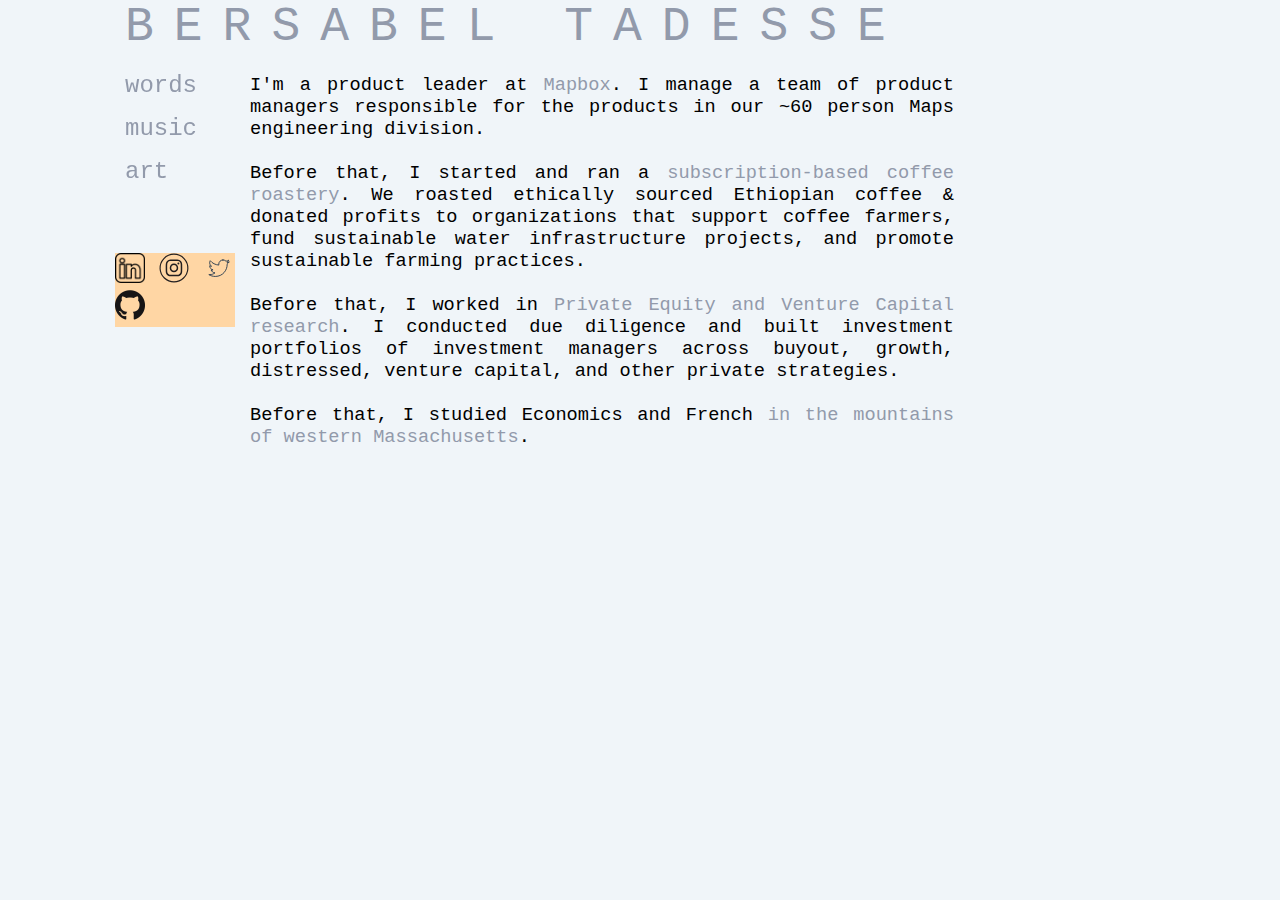
==== index.html @ c6af640d "adding linkedin link" ====
<!DOCTYPE html>
<html lang="en">

	<head>
		<title>Bersabel Tadesse</title>
		<link rel="stylesheet" href="style.css">
		<meta charset='UTF-8'/>
	</head>

	<body>
		<main>
      <span class="main-name">
    	   <a href="index.html">Bersabel Tadesse</a><br>
    	</span>
    	<span class="paragraph">
	      I'm a product leader at <a href="https://www.mapbox.com">Mapbox</a>. I manage a team of product managers responsible for the products in our ~60 person Maps engineering division.
	      <br>
	      <br>
	      Before that, I started and ran a <a href="https://birthplacecoffee.com/">subscription-based coffee roastery</a>. We roasted ethically sourced Ethiopian coffee & donated profits to organizations that support coffee farmers, fund sustainable water infrastructure projects, and promote sustainable farming practices.
	      <br>
	      <br>
	      Before that, I worked in <a href="http://www.hallcapital.com/about/">Private Equity and Venture Capital research</a>. I conducted due diligence and built investment portfolios of investment managers across buyout, growth, distressed, venture capital, and other private strategies.
	      <br>
	      <br>
	      Before that, I studied Economics and French <a href="https://www.williams.edu/">in the mountains of western Massachusetts</a>.
	      <br>
	      <br>
      </span>
<!-- navigation & social -->
      <span class="nav">
        <ul>
            <li><a href="words.html">words</a></li>
            <!-- <li><a href="photos.html">photos</a></li> -->
            <li><a href="audio.html">music</a></li>
            <li><a href="art.html">art</a></li>
        <ul>
      </span>
      <span class="social">
				<a href="https://www.linkedin.com/in/bersabel-tadesse-8912a259/" target="_blank"><img src="logos/linkedin.jpg" width="25%"></a>
				<a href="https://www.instagram.com/brsabel" target="_blank"><img src="logos/instagram.svg" width="25%"></a>
        <a href="https://twitter.com/brsabel" target="_blank"><img src="logos/twitter.svg" width="25%"></a>
        <a href="https://github.com/brsbl" target="_blank"><img src="logos/github.png" width="25%"></a>
      </span>

		</main>
	</body>

	<footer>
	</footer>

</html>
---- style.css ----
/* Smartphones (portrait and landscape) ----------- */
@media only screen and (min-device-width : 320px) and (max-device-width : 480px) {
/* Styles */
}

/* Smartphones (landscape) ----------- */
@media only screen and (min-width : 321px) {
/* Styles */
}

/* Smartphones (portrait) ----------- */
@media only screen and (max-width : 320px) {
/* Styles */
}

/* iPads (portrait and landscape) ----------- */
@media only screen and (min-device-width : 768px) and (max-device-width : 1024px) {
/* Styles */
}

/* iPads (landscape) ----------- */
@media only screen and (min-device-width : 768px) and (max-device-width : 1024px) and (orientation : landscape) {
/* Styles */
}

/* iPads (portrait) ----------- */
@media only screen and (min-device-width : 768px) and (max-device-width : 1024px) and (orientation : portrait) {
/* Styles */
}
/**********
iPad 3
**********/
@media only screen and (min-device-width : 768px) and (max-device-width : 1024px) and (orientation : landscape) and (-webkit-min-device-pixel-ratio : 2) {
/* Styles */
}

@media only screen and (min-device-width : 768px) and (max-device-width : 1024px) and (orientation : portrait) and (-webkit-min-device-pixel-ratio : 2) {
/* Styles */
}
/* Desktops and laptops ----------- */
@media only screen  and (min-width : 1224px) {
/* Styles */
}

/* Large screens ----------- */
@media only screen  and (min-width : 1824px) {
/* Styles */
}

/* iPhone 4 ----------- */
@media only screen and (min-device-width : 320px) and (max-device-width : 480px) and (orientation : landscape) and (-webkit-min-device-pixel-ratio : 2) {
/* Styles */
}

@media only screen and (min-device-width : 320px) and (max-device-width : 480px) and (orientation : portrait) and (-webkit-min-device-pixel-ratio : 2) {
/* Styles */
}

/* iPhone 5 ----------- */
@media only screen and (min-device-width: 320px) and (max-device-height: 568px) and (orientation : landscape) and (-webkit-device-pixel-ratio: 2){
/* Styles */
}

@media only screen and (min-device-width: 320px) and (max-device-height: 568px) and (orientation : portrait) and (-webkit-device-pixel-ratio: 2){
/* Styles */
}

/* iPhone 6, 7, 8 ----------- */
@media only screen and (min-device-width: 375px) and (max-device-height: 667px) and (orientation : landscape) and (-webkit-device-pixel-ratio: 2){
/* Styles */
}

@media only screen and (min-device-width: 375px) and (max-device-height: 667px) and (orientation : portrait) and (-webkit-device-pixel-ratio: 2){
/* Styles */
}

/* iPhone 6+, 7+, 8+ ----------- */
@media only screen and (min-device-width: 414px) and (max-device-height: 736px) and (orientation : landscape) and (-webkit-device-pixel-ratio: 2){
/* Styles */
}

@media only screen and (min-device-width: 414px) and (max-device-height: 736px) and (orientation : portrait) and (-webkit-device-pixel-ratio: 2){
/* Styles */
}

/* iPhone X ----------- */
@media only screen and (min-device-width: 375px) and (max-device-height: 812px) and (orientation : landscape) and (-webkit-device-pixel-ratio: 3){
/* Styles */
}

@media only screen and (min-device-width: 375px) and (max-device-height: 812px) and (orientation : portrait) and (-webkit-device-pixel-ratio: 3){
/* Styles */
}

/* iPhone XS Max, XR ----------- */
@media only screen and (min-device-width: 414px) and (max-device-height: 896px) and (orientation : landscape) and (-webkit-device-pixel-ratio: 3){
/* Styles */
}

@media only screen and (min-device-width: 414px) and (max-device-height: 896px) and (orientation : portrait) and (-webkit-device-pixel-ratio: 3){
/* Styles */
}

/* Samsung Galaxy S3 ----------- */
@media only screen and (min-device-width: 320px) and (max-device-height: 640px) and (orientation : landscape) and (-webkit-device-pixel-ratio: 2){
/* Styles */
}

@media only screen and (min-device-width: 320px) and (max-device-height: 640px) and (orientation : portrait) and (-webkit-device-pixel-ratio: 2){
/* Styles */
}

/* Samsung Galaxy S4 ----------- */
@media only screen and (min-device-width: 320px) and (max-device-height: 640px) and (orientation : landscape) and (-webkit-device-pixel-ratio: 3){
/* Styles */
}

@media only screen and (min-device-width: 320px) and (max-device-height: 640px) and (orientation : portrait) and (-webkit-device-pixel-ratio: 3){
/* Styles */
}

/* Samsung Galaxy S5 ----------- */
@media only screen and (min-device-width: 360px) and (max-device-height: 640px) and (orientation : landscape) and (-webkit-device-pixel-ratio: 3){
/* Styles */
}

@media only screen and (min-device-width: 360px) and (max-device-height: 640px) and (orientation : portrait) and (-webkit-device-pixel-ratio: 3){
/* Styles */
}

body{
		margin:0;
		background-color: #f0f5f9;
		text-decoration: none;
		font-family: Courier, Courier New, sans-serif;
	}

a {
    color: #929aab;
		text-decoration: none;
}


.main-name {
	font-family: Courier, sans-serif;
  position: relative;
  margin-left: 125px;
	letter-spacing: 20px;
	overflow: hidden;
  margin-top: 10px;
  font-size: 36pt;
  text-transform: uppercase;
	text-align: justify;

}

.title {
	font-family: Courier, sans-serif;
  position: abosolute;
  margin-left: 250px;
  margin-top: 20px;
  width: 100%;
  text-align: left;
  font-size: 16pt;

}


/* index.html */

.paragraph {
  position: absolute;
	font-family: Courier New, sans-serif;
  margin-left: 250px;
  margin-top: 20px;
  width: 55%;
  text-align: justify;
  font-size: 14pt;

}


/* blog posts  */

.newsletter-link {
	font-family: Courier, sans-serif;
	font-weight: bolder;
  margin-left: 250px;
	color: #f5c16c;
  margin-top: 20px;
  text-align: justify;
  font-size: 12pt;
	letter-spacing: 5px;

}

.blog-div {
	font-family: Courier New, sans-serif;
  position: absolute;
	height: 93%;
	overflow:scroll;
	overflow-x: hidden; /* Hide horizontal scrollbar */
	height: 100%;
  width: 100%;
	margin-left: 250px;
	text-align: justify;

}


/* When adding an nth blog post, copy the contents from the latest blog-title, blog-date, blog-body together in a block, then use the equations for margin-top */

.blog-title2 {
  position: absolute;
	font-family: Courier, sans-serif;
  margin-top: 20px;
	/* first  margin-top is 20px */
  text-align: left;
  font-size: 20pt;
	letter-spacing: 2px;

}

.blog-date2 {
  position: absolute;
  margin-top: 50px;
	/* first margin-top is 20px + 30px */
  text-align: left;
	letter-spacing: 2px;
  font-size: 14pt;
	text-decoration: underline;

}

.blog-body2 {
  position: absolute;
  margin-top: 75px;
	/* first margin-top is 50px + 25px */
	height: 500px;
	width: 1000px;
	overflow:scroll;
	width: 55%;
	overflow: auto;
	overflow-y: hidden; /* Hide horizontal scrollbar */
	overflow-x: hidden; /* Hide horizontal scrollbar */
  text-align: justify;
  font-size: 14pt;
	text-overflow: ellipsis;
}

.blog-title {
  position: absolute;
	font-family: Courier, sans-serif;
  margin-top: 600px;
	/* all previous blog-title, date, and body's margin-top added up + 30px */
  text-align: left;
  font-size: 20pt;
	letter-spacing: 2px;

}

.blog-date {
  position: absolute;
  margin-top: 630px;
	/* blog-title margin-top + 30px */
  text-align: left;
	letter-spacing: 2px;
  font-size: 14pt;
	text-decoration: underline;

}

.blog-body {
  position: absolute;
  margin-top: 655px;
	/* blog-date margin-top + 25px */
	height: 500px;
	overflow:scroll;
	height: 80%;
	width: 56%;
	overflow-x: hidden; /* Hide horizontal scrollbar */
  text-align: left;
  font-size: 14pt;
	text-overflow: ellipsis;
}

/* audio  */

.music-div {
  position: absolute;
	overflow:scroll;
	height: 100%;
  width: 100%;
  text-align: left;
	margin-left: 250px;
	font-family: Courier New, sans-serif;
	text-align: justify;


}

.music-title {
  position: absolute;
	font-family: Courier, sans-serif;
  margin-top: 20px;
  text-align: left;
	font-size: 20pt;

}

.music-description {
  position: absolute;
  margin-top: 65px;
	font-size: 16pt;
	letter-spacing: -0.75px;
  width: 60%;

}

.frame {
  margin-top: 150px;
	text-align: left;

}

.spotify-link {
  position: absolute;
	margin-top: 50px;
  text-align: left;
	font-size: 16pt;

}

/* photo.html */

.photo-div {
  position: fixed;
	overflow:scroll;
	overflow-x: hidden;
	margin-left: 250px;
	font-size: 20pt;
	height: 93%;
  width: 100%;

}


.photo-title3 {
  position: absolute;
	font-family: Courier New, sans-serif;
	text-align: justify;
	letter-spacing: 3px;
  margin-top: 20px;
	/* 1 row of photos */

}

.photo-title2 {
  position: absolute;
	font-family: Courier New, sans-serif;
	text-align: justify;
	letter-spacing: 5px;
/* new margin-top = row of photos * photo height (285) + old .photo-title margin-top + 60px for padding */
  margin-top: 365px;
	/* 1 row of photos */

}

.photo-title {
  position: absolute;
	font-family: Courier New, sans-serif;
	text-align: justify;
	letter-spacing: 2px;
/* new margin-top = row of photos * photo height (285) + old .photo-title margin-top + 60px for padding */
  margin-top: 710px;

}

.photo3 {
  position: absolute;
  margin-top: 40px;
	/* 1 row of photos */

}

.photo2 {
  position: absolute;
/* new margin-top = row of photos * photo height (285) + margin-top of previous .photo + 60px for padding */
  margin-top: 385px;
	/* 1 row of photos */

}

.photo {
  position: absolute;
/* new margin-top = row of photos * photo height (285) + margin-top of previous .photo + 60px for padding */
  margin-top: 730px;

}


/* art.html */

.art-div {
  position: fixed;
	font-family: Courier New, sans-serif;
	text-align: justify;
	overflow:scroll;
	color: #52616b;
	height: 93%;
  width: 99%;
	margin-bottom: 50px;
	margin-left: 250px;
	letter-spacing: 7px;
  font-size: 12pt;

}

/* to make an art-title(n), copy art-title(n-1) up here, change the name, copy art-title(n-2)'s margin-top into art-title(n-1), and continue until you reach the last art-title, then do the calculation in comments for the last margin-top */
/* The raft has art height of 430 */

.art-title6 {
  position: absolute;
  margin-top: 20px;
	/* if first, margin-top = 20px  */
	/* new margin-top = old art margin-top (50) art height (500) + 80px*/

}

.art-title5 {
  position: absolute;
  margin-top: 475px;
	/* new margin-top = old art margin-top art height (375) + 80px*/

}

.art-title4 {
  position: absolute;
  margin-top: 1055px;
	/* new margin-top = old art margin-top art height (500) + 80px*/

}

.art-title3 {
  position: absolute;
  margin-top: 1635px;
	/* new margin-top = old art margin-top (50) art height (500) + 80px*/

}

.art-title2 {
  position: absolute;
  margin-top: 2215px;
	/* new margin-top = old art-title margin-top + art height (500) + 80px*/

}

.art-title {
  position: absolute;
  margin-top: 2795px;
	/* new margin-top = old art-title margin-top + art height (500) + 80px*/

}

/* to make an art(n), copy art(n-1) up here, change the name, copy art(n-2)'s margin-top into art(n-1), and continue until you reach the last art, then do the calculation in comments for the last margin-top */

.art6 {
  position: absolute;
  margin-top: 45px;
	/* if first, margin-top = art-title margin-top (20) + 25px */
/* new margin-top =  old art margin-top + art height (500) + 80px */
  width: 50%;

}

.art5 {
  position: absolute;
  margin-top: 500px;
/* new margin-top =  old art margin-top + art height (375) + 80px */
  width: 50%;

}

.art4 {
  position: absolute;
  margin-top: 1080px;
/* new margin-top =  old art margin-top + art height (500) + 80px */
  width: 50%;

}


.art3 {
  position: absolute;
  margin-top: 1660px;
/* new margin-top =  old art margin-top + art height (500) + 80px */
	width: 50%;

}

.art2 {
  position: absolute;
  margin-top: 2240px;
	/* new margin-top =  old art margin-top + art height (500) + 80px */
  width: 50%;

}

.art {
  position: absolute;
  margin-top: 2820px;
	/* new margin-top =  old art margin-top + art height (500) + 80px */


}


/* social and nav */

.social {
  position: fixed;
  margin-top: 60px;
  /* padding: 0px; */
  width: 120px;
  display: block;
	background-color: #ffd6a4;

}

.nav {
  position: fixed;
	float: right;
  font-size: 18pt;
  width: 120px;
  margin-left: 115px;
  margin-top: 10px;
	text-decoration: none;

}

ul {
    list-style-type: none;
		text-decoration: none;
    margin: 0;
    padding: 0;
}

li a {
    display: block;
    padding: 8px 10px;
		text-decoration: none;
		font-family: Courier New, sans-serif;

}


li a:hover:not(.active) {
    color: #393e46;
		background-color: #f7f7f7;
		font-family: Courier, sans-serif;
		text-decoration: none;
		text-transform: uppercase;
		letter-spacing: 5px;

}
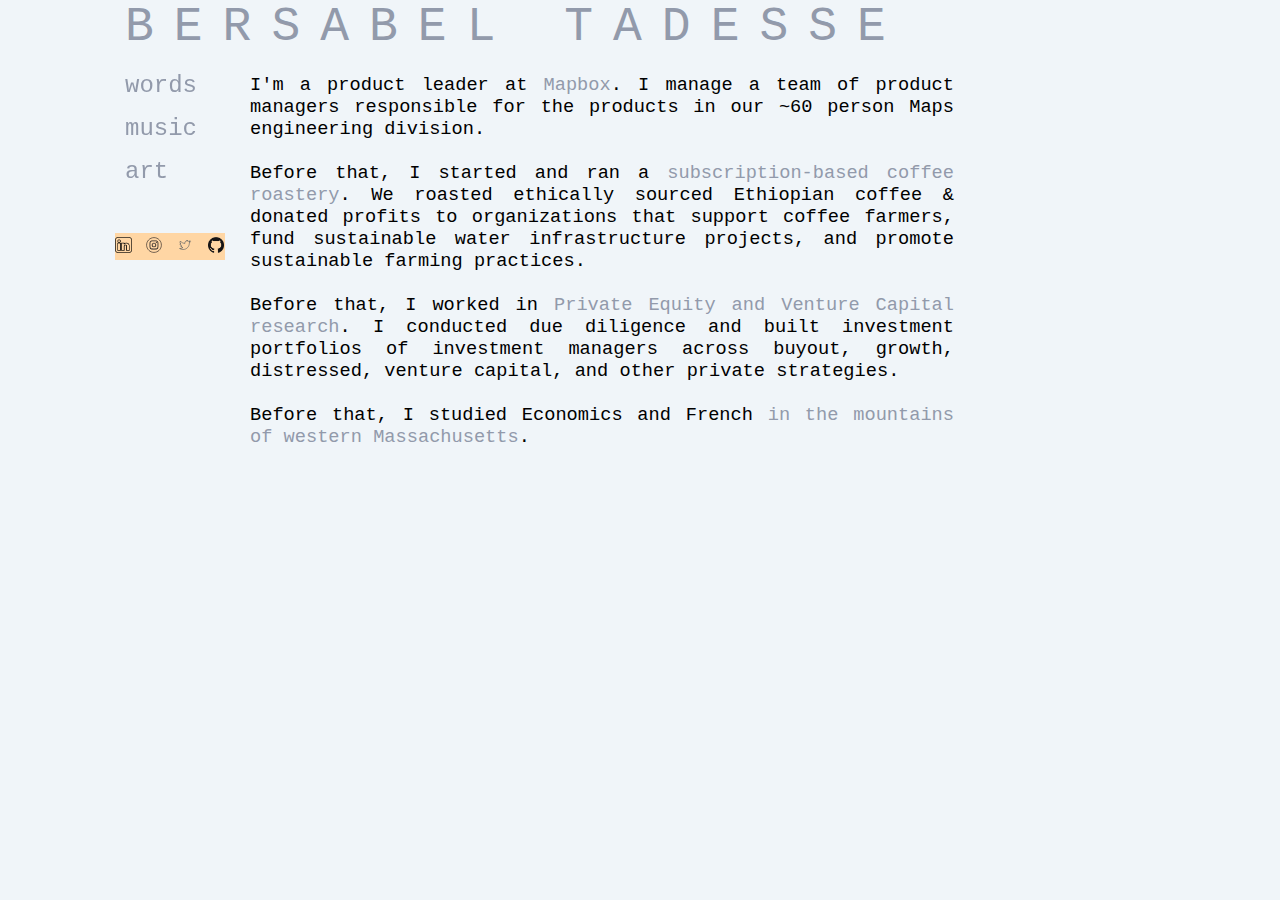
==== commit ff3770e8: "adjusting formatting/styling of updated social links" ====
--- a/index.html
+++ b/index.html
@@ -36,10 +36,10 @@
         <ul>
       </span>
       <span class="social">
-				<a href="https://www.linkedin.com/in/bersabel-tadesse-8912a259/" target="_blank"><img src="logos/linkedin.jpg" width="25%"></a>
-				<a href="https://www.instagram.com/brsabel" target="_blank"><img src="logos/instagram.svg" width="25%"></a>
-        <a href="https://twitter.com/brsabel" target="_blank"><img src="logos/twitter.svg" width="25%"></a>
-        <a href="https://github.com/brsbl" target="_blank"><img src="logos/github.png" width="25%"></a>
+				<a href="https://www.linkedin.com/in/bersabel-tadesse-8912a259/" target="_blank"><img src="logos/linkedin.jpg" width="15%"></a>
+				<a href="https://www.instagram.com/brsabel" target="_blank"><img src="logos/instagram.svg" width="15%"></a>
+        <a href="https://twitter.com/brsabel" target="_blank"><img src="logos/twitter.svg" width="15%"></a>
+        <a href="https://github.com/brsbl" target="_blank"><img src="logos/github.png" width="15%"></a>
       </span>
 
 		</main>
--- a/style.css
+++ b/style.css
@@ -519,9 +519,9 @@
 
 .social {
   position: fixed;
-  margin-top: 60px;
+  margin-top: 40px;
   /* padding: 0px; */
-  width: 120px;
+  width: 110px;
   display: block;
 	background-color: #ffd6a4;
 
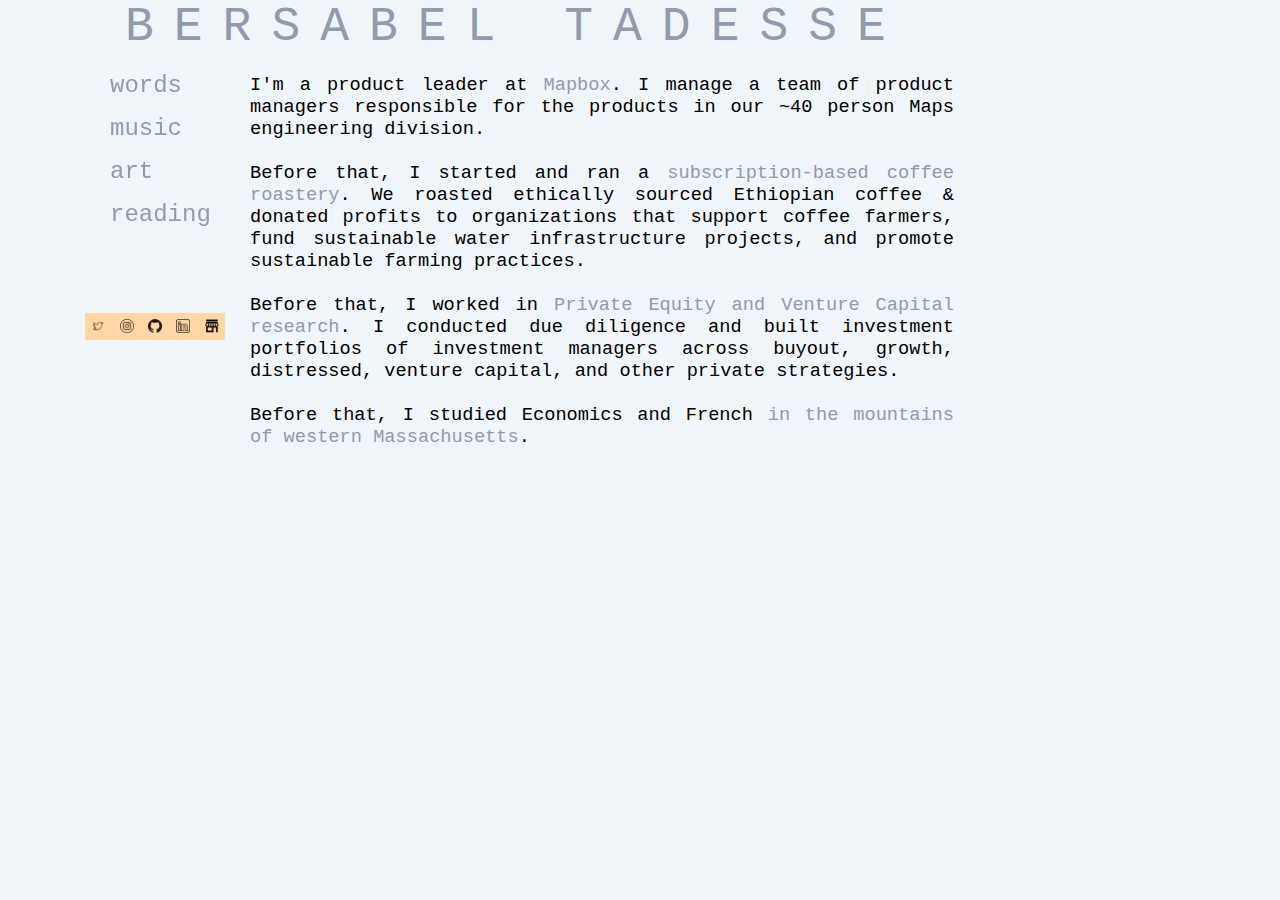
==== commit 8bfc5993: "Merge pull request #24 from brsbl/etsy" ====
--- a/index.html
+++ b/index.html
@@ -1,11 +1,20 @@
 <!DOCTYPE html>
 <html lang="en">
 
-	<head>
-		<title>Bersabel Tadesse</title>
-		<link rel="stylesheet" href="style.css">
-		<meta charset='UTF-8'/>
-	</head>
+<head>
+	<!-- Global site tag (gtag.js) - Google Analytics -->
+	<script async src="https://www.googletagmanager.com/gtag/js?id=UA-131559497-1"></script>
+	<script>
+	window.dataLayer = window.dataLayer || [];
+	function gtag(){dataLayer.push(arguments);}
+	gtag('js', new Date());
+
+	gtag('config', 'UA-131559497-1');
+	</script>
+	<title>Bersabel Tadesse</title>
+	<link rel="stylesheet" href="style.css">
+	<meta charset='UTF-8'/>
+</head>
 
 	<body>
 		<main>
@@ -13,7 +22,7 @@
     	   <a href="index.html">Bersabel Tadesse</a><br>
     	</span>
     	<span class="paragraph">
-	      I'm a product leader at <a href="https://www.mapbox.com">Mapbox</a>. I manage a team of product managers responsible for the products in our ~60 person Maps engineering division.
+	      I'm a product leader at <a href="https://www.mapbox.com">Mapbox</a>. I manage a team of product managers responsible for the products in our ~40 person Maps engineering division.
 	      <br>
 	      <br>
 	      Before that, I started and ran a <a href="https://birthplacecoffee.com/">subscription-based coffee roastery</a>. We roasted ethically sourced Ethiopian coffee & donated profits to organizations that support coffee farmers, fund sustainable water infrastructure projects, and promote sustainable farming practices.
@@ -27,25 +36,28 @@
 	      <br>
       </span>
 <!-- navigation & social -->
-      <span class="nav">
-        <ul>
-            <li><a href="words.html">words</a></li>
-            <!-- <li><a href="photos.html">photos</a></li> -->
-            <li><a href="audio.html">music</a></li>
-            <li><a href="art.html">art</a></li>
-        <ul>
-      </span>
-      <span class="social">
-				<a href="https://www.linkedin.com/in/bersabel-tadesse-8912a259/" target="_blank"><img src="logos/linkedin.jpg" width="15%"></a>
-				<a href="https://www.instagram.com/brsabel" target="_blank"><img src="logos/instagram.svg" width="15%"></a>
-        <a href="https://twitter.com/brsabel" target="_blank"><img src="logos/twitter.svg" width="15%"></a>
-        <a href="https://github.com/brsbl" target="_blank"><img src="logos/github.png" width="15%"></a>
-      </span>
+<span class="nav">
+	<ul>
+			<li><a href="words.html">words</a></li>
+			<!-- <li><a href="photos.html">photos</a></li> -->
+			<li><a href="audio.html">music</a></li>
+			<li><a href="art.html">art</a></li>
+			<li><a href="books.html">reading</a></li>
+			<br>
+	<ul>
+</span>
+<div class="social">
+	<a href="https://twitter.com/brsabel" target="_blank"><img src="logos/twitter.png" width="10%"></a>
+	<a href="https://www.instagram.com/brsabel" target="_blank"><img src="logos/instagram.png" width="10%"></a>
+	<a href="https://github.com/brsbl" target="_blank"><img src="logos/github.png" width="10%"></a>
+	<a href="https://www.linkedin.com/in/bersabel-tadesse-8912a259/" target="_blank"><img src="logos/linkedin.png" width="10%"></a>
+	<a href="https://www.etsy.com/shop/dsmvwl" target="_blank"><img src="logos/shop.png" width="10%"></a>
+</div>
 
-		</main>
-	</body>
+</main>
+</body>
 
-	<footer>
-	</footer>
+<footer>
+</footer>
 
 </html>
--- a/style.css
+++ b/style.css
@@ -179,12 +179,36 @@
 
 }
 
+/* books.html */
+
+.current-book {
+  position: absolute;
+	font-family: Courier New, sans-serif;
+  margin-left: 250px;
+	font-weight: bold;
+	color: #f5c16c;
+  margin-top: 50px;
+  width: 55%;
+  font-size: 12pt;
+
+}
+
+.past-books {
+  position: absolute;
+	font-family: Courier New, sans-serif;
+  margin-left: 250px;
+	/* font-weight: bold; */
+  margin-top: 450px;
+  width: 55%;
+  font-size: 11pt;
+
+}
 
 /* blog posts  */
 
 .newsletter-link {
 	font-family: Courier, sans-serif;
-	font-weight: bolder;
+	font-weight: bold;
   margin-left: 250px;
 	color: #f5c16c;
   margin-top: 20px;
@@ -310,8 +334,10 @@
 
 .music-description {
   position: absolute;
-  margin-top: 65px;
-	font-size: 16pt;
+	font-family: Courier New, sans-serif;
+  margin-top: 475px;
+	margin-left: 250px;
+	font-size: 12pt;
 	letter-spacing: -0.75px;
   width: 60%;
 
@@ -519,21 +545,24 @@
 
 .social {
   position: fixed;
-  margin-top: 40px;
+  margin-top: 50px;
+	margin-left: -15px;
   /* padding: 0px; */
-  width: 110px;
-  display: block;
+  width: 140px;
+  /* display: block; */
+	text-align: center;
 	background-color: #ffd6a4;
 
 }
 
 .nav {
   position: fixed;
-	float: right;
+	/* float: right; */
   font-size: 18pt;
-  width: 120px;
-  margin-left: 115px;
+  width: 145px;
+  margin-left: 100px;
   margin-top: 10px;
+	text-align: left;
 	text-decoration: none;
 
 }
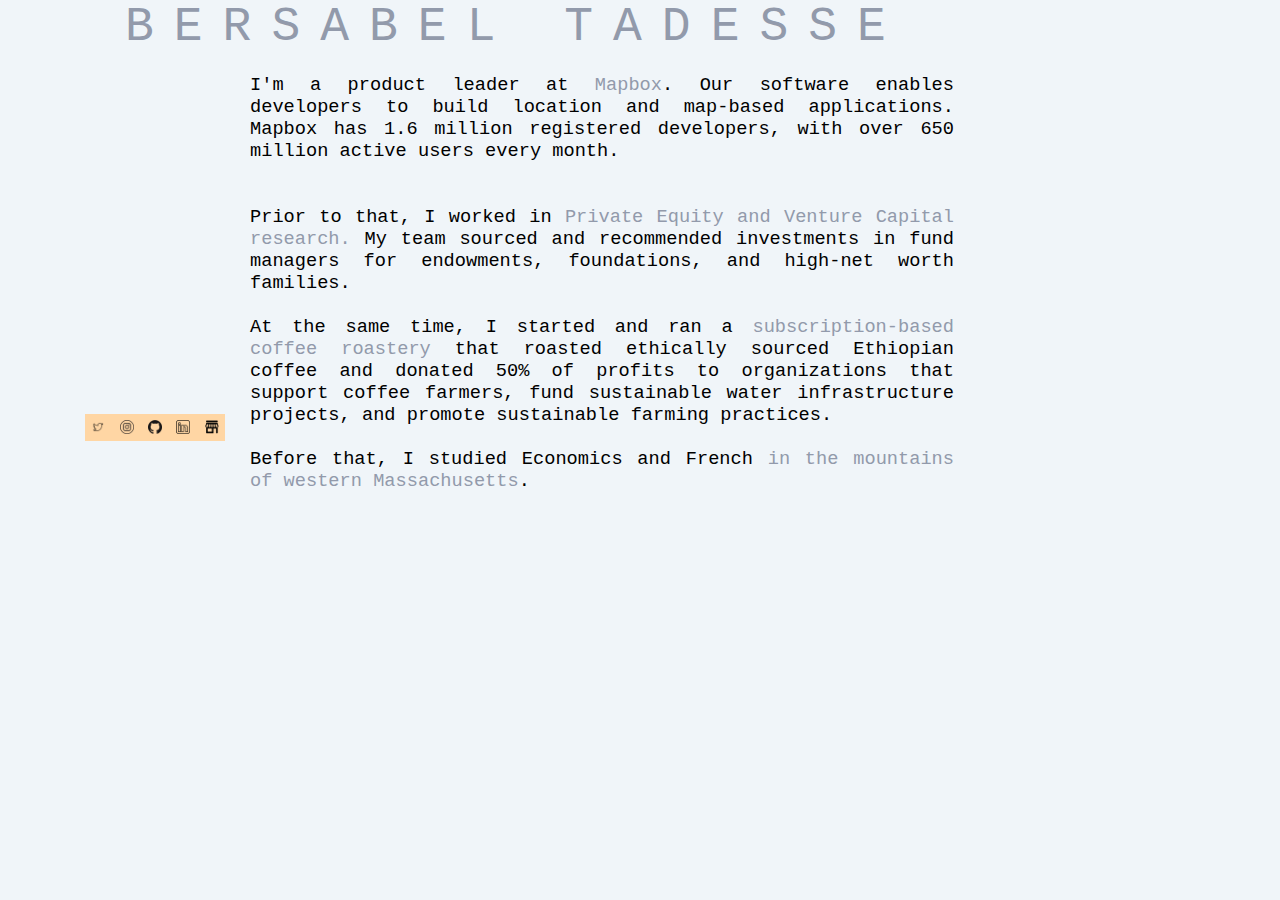
==== commit 0cbcb4da: "clean up crud" ====
--- a/index.html
+++ b/index.html
@@ -22,15 +22,16 @@
     	   <a href="index.html">Bersabel Tadesse</a><br>
     	</span>
     	<span class="paragraph">
-	      I'm a product leader at <a href="https://www.mapbox.com">Mapbox</a>. I manage a team of product managers responsible for the products in our ~40 person Maps engineering division.
+	      I'm a product leader at <a href="https://www.mapbox.com">Mapbox</a>. Our software enables developers to build location and map-based applications. Mapbox has 1.6 million registered developers, with over 650 million active users every month.
+				<br>
+				<br>
+				<br>
+	      Prior to that, I worked in <a href="http://www.hallcapital.com/about/">Private Equity and Venture Capital research.</a> My team sourced and recommended investments in fund managers for endowments, foundations, and high-net worth families.
 	      <br>
-	      <br>
-	      Before that, I started and ran a <a href="https://birthplacecoffee.com/">subscription-based coffee roastery</a>. We roasted ethically sourced Ethiopian coffee & donated profits to organizations that support coffee farmers, fund sustainable water infrastructure projects, and promote sustainable farming practices.
-	      <br>
-	      <br>
-	      Before that, I worked in <a href="http://www.hallcapital.com/about/">Private Equity and Venture Capital research</a>. I conducted due diligence and built investment portfolios of investment managers across buyout, growth, distressed, venture capital, and other private strategies.
-	      <br>
-	      <br>
+				<br>
+				At the same time, I started and ran a <a href="https://birthplacecoffee.co/">subscription-based coffee roastery</a> that roasted ethically sourced Ethiopian coffee and donated 50% of profits to organizations that support coffee farmers, fund sustainable water infrastructure projects, and promote sustainable farming practices.
+				<br>
+				<br>
 	      Before that, I studied Economics and French <a href="https://www.williams.edu/">in the mountains of western Massachusetts</a>.
 	      <br>
 	      <br>
@@ -38,12 +39,6 @@
 <!-- navigation & social -->
 <span class="nav">
 	<ul>
-			<li><a href="words.html">words</a></li>
-			<!-- <li><a href="photos.html">photos</a></li> -->
-			<li><a href="audio.html">music</a></li>
-			<li><a href="art.html">art</a></li>
-			<li><a href="books.html">reading</a></li>
-			<br>
 	<ul>
 </span>
 <div class="social">
--- a/style.css
+++ b/style.css
@@ -179,373 +179,12 @@
 
 }
 
-/* books.html */
-
-.current-book {
-  position: absolute;
-	font-family: Courier New, sans-serif;
-  margin-left: 250px;
-	font-weight: bold;
-	color: #f5c16c;
-  margin-top: 50px;
-  width: 55%;
-  font-size: 12pt;
-
-}
-
-.past-books {
-  position: absolute;
-	font-family: Courier New, sans-serif;
-  margin-left: 250px;
-	/* font-weight: bold; */
-  margin-top: 450px;
-  width: 55%;
-  font-size: 11pt;
-
-}
-
-/* blog posts  */
-
-.newsletter-link {
-	font-family: Courier, sans-serif;
-	font-weight: bold;
-  margin-left: 250px;
-	color: #f5c16c;
-  margin-top: 20px;
-  text-align: justify;
-  font-size: 12pt;
-	letter-spacing: 5px;
-
-}
-
-.blog-div {
-	font-family: Courier New, sans-serif;
-  position: absolute;
-	height: 93%;
-	overflow:scroll;
-	overflow-x: hidden; /* Hide horizontal scrollbar */
-	height: 100%;
-  width: 100%;
-	margin-left: 250px;
-	text-align: justify;
-
-}
-
-
-/* When adding an nth blog post, copy the contents from the latest blog-title, blog-date, blog-body together in a block, then use the equations for margin-top */
-
-.blog-title2 {
-  position: absolute;
-	font-family: Courier, sans-serif;
-  margin-top: 20px;
-	/* first  margin-top is 20px */
-  text-align: left;
-  font-size: 20pt;
-	letter-spacing: 2px;
-
-}
-
-.blog-date2 {
-  position: absolute;
-  margin-top: 50px;
-	/* first margin-top is 20px + 30px */
-  text-align: left;
-	letter-spacing: 2px;
-  font-size: 14pt;
-	text-decoration: underline;
-
-}
-
-.blog-body2 {
-  position: absolute;
-  margin-top: 75px;
-	/* first margin-top is 50px + 25px */
-	height: 500px;
-	width: 1000px;
-	overflow:scroll;
-	width: 55%;
-	overflow: auto;
-	overflow-y: hidden; /* Hide horizontal scrollbar */
-	overflow-x: hidden; /* Hide horizontal scrollbar */
-  text-align: justify;
-  font-size: 14pt;
-	text-overflow: ellipsis;
-}
-
-.blog-title {
-  position: absolute;
-	font-family: Courier, sans-serif;
-  margin-top: 600px;
-	/* all previous blog-title, date, and body's margin-top added up + 30px */
-  text-align: left;
-  font-size: 20pt;
-	letter-spacing: 2px;
-
-}
-
-.blog-date {
-  position: absolute;
-  margin-top: 630px;
-	/* blog-title margin-top + 30px */
-  text-align: left;
-	letter-spacing: 2px;
-  font-size: 14pt;
-	text-decoration: underline;
-
-}
-
-.blog-body {
-  position: absolute;
-  margin-top: 655px;
-	/* blog-date margin-top + 25px */
-	height: 500px;
-	overflow:scroll;
-	height: 80%;
-	width: 56%;
-	overflow-x: hidden; /* Hide horizontal scrollbar */
-  text-align: left;
-  font-size: 14pt;
-	text-overflow: ellipsis;
-}
-
-/* audio  */
-
-.music-div {
-  position: absolute;
-	overflow:scroll;
-	height: 100%;
-  width: 100%;
-  text-align: left;
-	margin-left: 250px;
-	font-family: Courier New, sans-serif;
-	text-align: justify;
-
-
-}
-
-.music-title {
-  position: absolute;
-	font-family: Courier, sans-serif;
-  margin-top: 20px;
-  text-align: left;
-	font-size: 20pt;
-
-}
-
-.music-description {
-  position: absolute;
-	font-family: Courier New, sans-serif;
-  margin-top: 475px;
-	margin-left: 250px;
-	font-size: 12pt;
-	letter-spacing: -0.75px;
-  width: 60%;
-
-}
-
-.frame {
-  margin-top: 150px;
-	text-align: left;
-
-}
-
-.spotify-link {
-  position: absolute;
-	margin-top: 50px;
-  text-align: left;
-	font-size: 16pt;
-
-}
-
-/* photo.html */
-
-.photo-div {
-  position: fixed;
-	overflow:scroll;
-	overflow-x: hidden;
-	margin-left: 250px;
-	font-size: 20pt;
-	height: 93%;
-  width: 100%;
-
-}
-
-
-.photo-title3 {
-  position: absolute;
-	font-family: Courier New, sans-serif;
-	text-align: justify;
-	letter-spacing: 3px;
-  margin-top: 20px;
-	/* 1 row of photos */
-
-}
-
-.photo-title2 {
-  position: absolute;
-	font-family: Courier New, sans-serif;
-	text-align: justify;
-	letter-spacing: 5px;
-/* new margin-top = row of photos * photo height (285) + old .photo-title margin-top + 60px for padding */
-  margin-top: 365px;
-	/* 1 row of photos */
-
-}
-
-.photo-title {
-  position: absolute;
-	font-family: Courier New, sans-serif;
-	text-align: justify;
-	letter-spacing: 2px;
-/* new margin-top = row of photos * photo height (285) + old .photo-title margin-top + 60px for padding */
-  margin-top: 710px;
-
-}
-
-.photo3 {
-  position: absolute;
-  margin-top: 40px;
-	/* 1 row of photos */
-
-}
-
-.photo2 {
-  position: absolute;
-/* new margin-top = row of photos * photo height (285) + margin-top of previous .photo + 60px for padding */
-  margin-top: 385px;
-	/* 1 row of photos */
-
-}
-
-.photo {
-  position: absolute;
-/* new margin-top = row of photos * photo height (285) + margin-top of previous .photo + 60px for padding */
-  margin-top: 730px;
-
-}
-
-
-/* art.html */
-
-.art-div {
-  position: fixed;
-	font-family: Courier New, sans-serif;
-	text-align: justify;
-	overflow:scroll;
-	color: #52616b;
-	height: 93%;
-  width: 99%;
-	margin-bottom: 50px;
-	margin-left: 250px;
-	letter-spacing: 7px;
-  font-size: 12pt;
-
-}
-
-/* to make an art-title(n), copy art-title(n-1) up here, change the name, copy art-title(n-2)'s margin-top into art-title(n-1), and continue until you reach the last art-title, then do the calculation in comments for the last margin-top */
-/* The raft has art height of 430 */
-
-.art-title6 {
-  position: absolute;
-  margin-top: 20px;
-	/* if first, margin-top = 20px  */
-	/* new margin-top = old art margin-top (50) art height (500) + 80px*/
-
-}
-
-.art-title5 {
-  position: absolute;
-  margin-top: 475px;
-	/* new margin-top = old art margin-top art height (375) + 80px*/
-
-}
-
-.art-title4 {
-  position: absolute;
-  margin-top: 1055px;
-	/* new margin-top = old art margin-top art height (500) + 80px*/
-
-}
-
-.art-title3 {
-  position: absolute;
-  margin-top: 1635px;
-	/* new margin-top = old art margin-top (50) art height (500) + 80px*/
-
-}
-
-.art-title2 {
-  position: absolute;
-  margin-top: 2215px;
-	/* new margin-top = old art-title margin-top + art height (500) + 80px*/
-
-}
-
-.art-title {
-  position: absolute;
-  margin-top: 2795px;
-	/* new margin-top = old art-title margin-top + art height (500) + 80px*/
-
-}
-
-/* to make an art(n), copy art(n-1) up here, change the name, copy art(n-2)'s margin-top into art(n-1), and continue until you reach the last art, then do the calculation in comments for the last margin-top */
-
-.art6 {
-  position: absolute;
-  margin-top: 45px;
-	/* if first, margin-top = art-title margin-top (20) + 25px */
-/* new margin-top =  old art margin-top + art height (500) + 80px */
-  width: 50%;
-
-}
-
-.art5 {
-  position: absolute;
-  margin-top: 500px;
-/* new margin-top =  old art margin-top + art height (375) + 80px */
-  width: 50%;
-
-}
-
-.art4 {
-  position: absolute;
-  margin-top: 1080px;
-/* new margin-top =  old art margin-top + art height (500) + 80px */
-  width: 50%;
-
-}
-
-
-.art3 {
-  position: absolute;
-  margin-top: 1660px;
-/* new margin-top =  old art margin-top + art height (500) + 80px */
-	width: 50%;
-
-}
-
-.art2 {
-  position: absolute;
-  margin-top: 2240px;
-	/* new margin-top =  old art margin-top + art height (500) + 80px */
-  width: 50%;
-
-}
-
-.art {
-  position: absolute;
-  margin-top: 2820px;
-	/* new margin-top =  old art margin-top + art height (500) + 80px */
-
-
-}
-
 
 /* social and nav */
 
 .social {
   position: fixed;
-  margin-top: 50px;
+  margin-top: 350px;
 	margin-left: -15px;
   /* padding: 0px; */
   width: 140px;
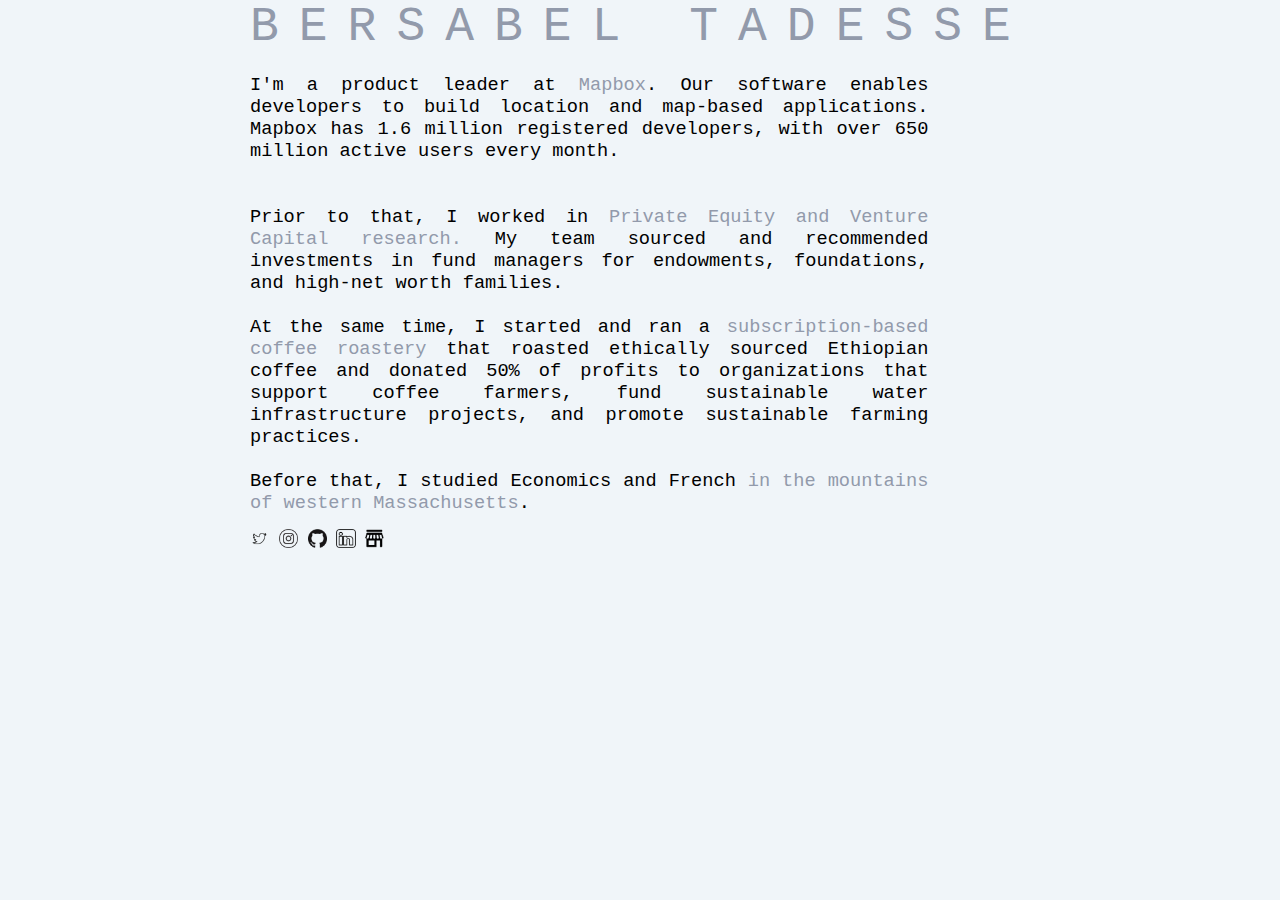
==== commit 379a068a: "Merge pull request #28 from brsbl/ugh" ====
--- a/index.html
+++ b/index.html
@@ -2,15 +2,6 @@
 <html lang="en">
 
 <head>
-	<!-- Global site tag (gtag.js) - Google Analytics -->
-	<script async src="https://www.googletagmanager.com/gtag/js?id=UA-131559497-1"></script>
-	<script>
-	window.dataLayer = window.dataLayer || [];
-	function gtag(){dataLayer.push(arguments);}
-	gtag('js', new Date());
-
-	gtag('config', 'UA-131559497-1');
-	</script>
 	<title>Bersabel Tadesse</title>
 	<link rel="stylesheet" href="style.css">
 	<meta charset='UTF-8'/>
@@ -37,10 +28,6 @@
 	      <br>
       </span>
 <!-- navigation & social -->
-<span class="nav">
-	<ul>
-	<ul>
-</span>
 <div class="social">
 	<a href="https://twitter.com/brsabel" target="_blank"><img src="logos/twitter.png" width="10%"></a>
 	<a href="https://www.instagram.com/brsabel" target="_blank"><img src="logos/instagram.png" width="10%"></a>
--- a/style.css
+++ b/style.css
@@ -144,7 +144,7 @@
 .main-name {
 	font-family: Courier, sans-serif;
   position: relative;
-  margin-left: 125px;
+  margin-left: 250px;
 	letter-spacing: 20px;
 	overflow: hidden;
   margin-top: 10px;
@@ -154,16 +154,6 @@
 
 }
 
-.title {
-	font-family: Courier, sans-serif;
-  position: abosolute;
-  margin-left: 250px;
-  margin-top: 20px;
-  width: 100%;
-  text-align: left;
-  font-size: 16pt;
-
-}
 
 
 /* index.html */
@@ -173,61 +163,18 @@
 	font-family: Courier New, sans-serif;
   margin-left: 250px;
   margin-top: 20px;
-  width: 55%;
+  width: 53%;
   text-align: justify;
   font-size: 14pt;
-
 }
 
 
 /* social and nav */
 
 .social {
-  position: fixed;
-  margin-top: 350px;
-	margin-left: -15px;
-  /* padding: 0px; */
-  width: 140px;
-  /* display: block; */
-	text-align: center;
-	background-color: #ffd6a4;
+  position: absolute;
+  margin-top: 475px;
+	margin-left: 250px;
+	width: 15%;
 
 }
-
-.nav {
-  position: fixed;
-	/* float: right; */
-  font-size: 18pt;
-  width: 145px;
-  margin-left: 100px;
-  margin-top: 10px;
-	text-align: left;
-	text-decoration: none;
-
-}
-
-ul {
-    list-style-type: none;
-		text-decoration: none;
-    margin: 0;
-    padding: 0;
-}
-
-li a {
-    display: block;
-    padding: 8px 10px;
-		text-decoration: none;
-		font-family: Courier New, sans-serif;
-
-}
-
-
-li a:hover:not(.active) {
-    color: #393e46;
-		background-color: #f7f7f7;
-		font-family: Courier, sans-serif;
-		text-decoration: none;
-		text-transform: uppercase;
-		letter-spacing: 5px;
-
-}
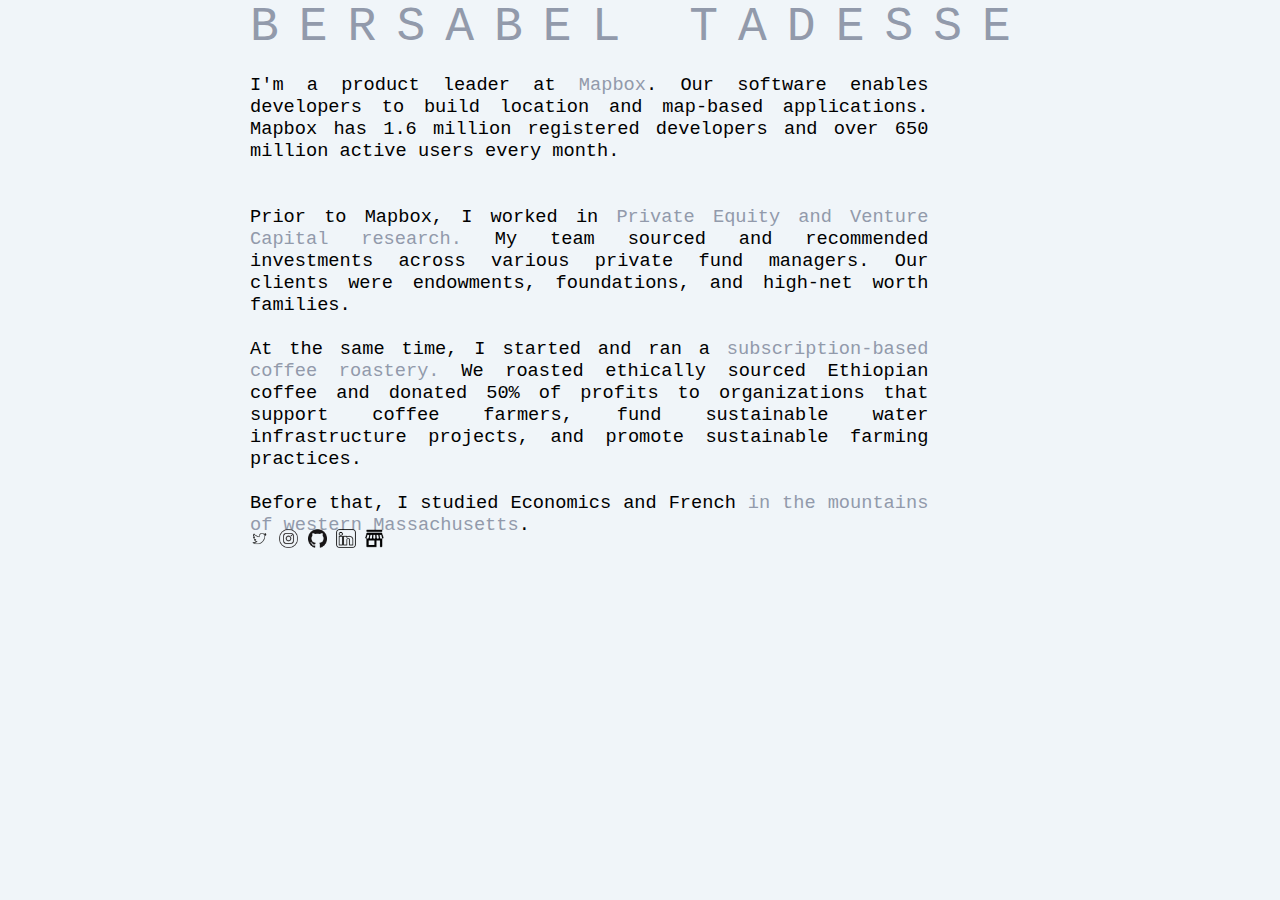
==== commit b068c469: "ok" ====
--- a/index.html
+++ b/index.html
@@ -13,14 +13,14 @@
     	   <a href="index.html">Bersabel Tadesse</a><br>
     	</span>
     	<span class="paragraph">
-	      I'm a product leader at <a href="https://www.mapbox.com">Mapbox</a>. Our software enables developers to build location and map-based applications. Mapbox has 1.6 million registered developers, with over 650 million active users every month.
+	      I'm a product leader at <a href="https://www.mapbox.com">Mapbox</a>. Our software enables developers to build location and map-based applications. Mapbox has 1.6 million registered developers and over 650 million active users every month.
 				<br>
 				<br>
 				<br>
-	      Prior to that, I worked in <a href="http://www.hallcapital.com/about/">Private Equity and Venture Capital research.</a> My team sourced and recommended investments in fund managers for endowments, foundations, and high-net worth families.
+	      Prior to Mapbox, I worked in <a href="http://www.hallcapital.com/about/">Private Equity and Venture Capital research.</a> My team sourced and recommended investments across various private fund managers. Our clients were endowments, foundations, and high-net worth families.
 	      <br>
 				<br>
-				At the same time, I started and ran a <a href="https://birthplacecoffee.co/">subscription-based coffee roastery</a> that roasted ethically sourced Ethiopian coffee and donated 50% of profits to organizations that support coffee farmers, fund sustainable water infrastructure projects, and promote sustainable farming practices.
+				At the same time, I started and ran a <a href="https://birthplacecoffee.co/">subscription-based coffee roastery.</a> We roasted ethically sourced Ethiopian coffee and donated 50% of profits to organizations that support coffee farmers, fund sustainable water infrastructure projects, and promote sustainable farming practices.
 				<br>
 				<br>
 	      Before that, I studied Economics and French <a href="https://www.williams.edu/">in the mountains of western Massachusetts</a>.
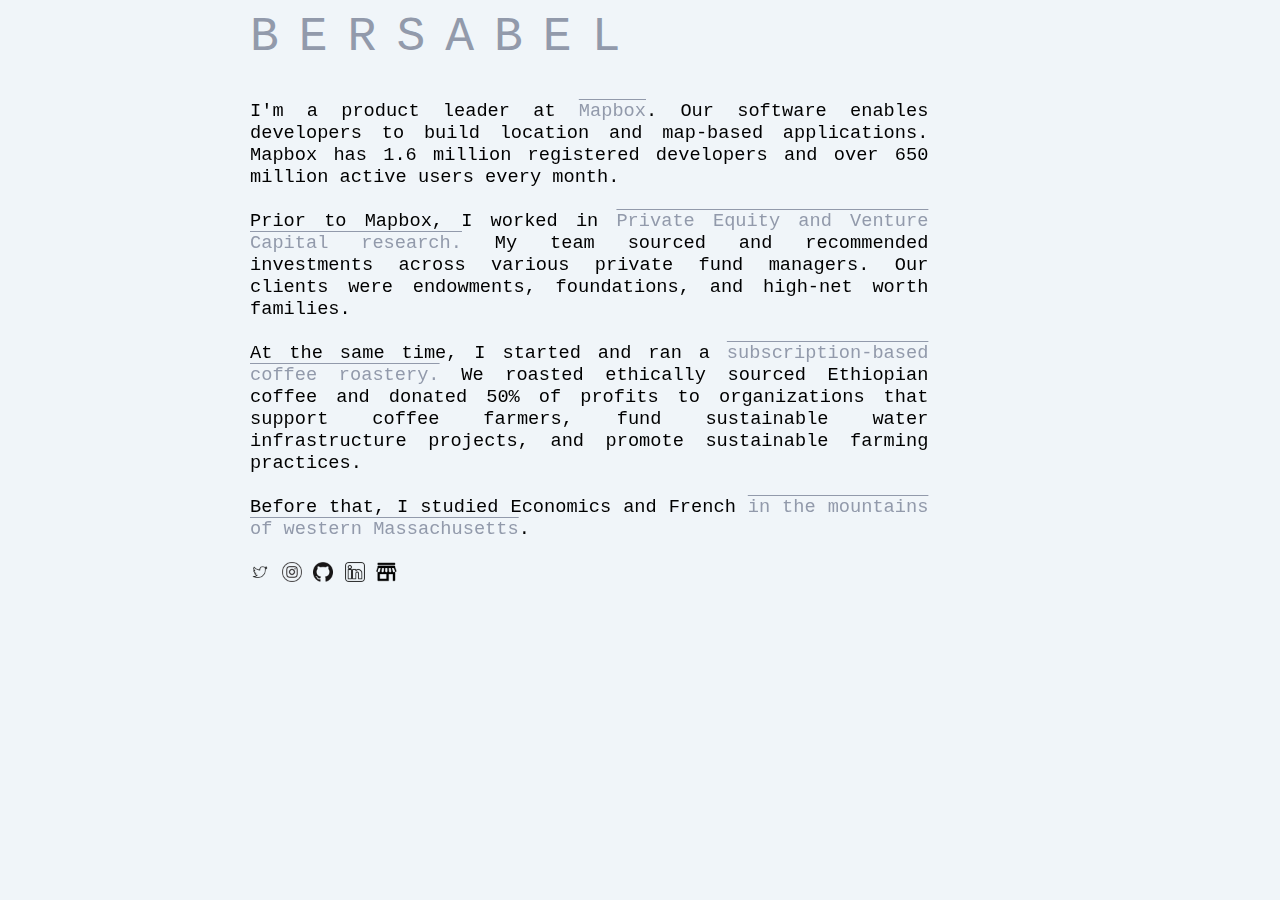
==== commit be0357ab: "mobile fixes" ====
--- a/index.html
+++ b/index.html
@@ -2,7 +2,7 @@
 <html lang="en">
 
 <head>
-	<title>Bersabel Tadesse</title>
+	<title>Bersabel</title>
 	<link rel="stylesheet" href="style.css">
 	<meta charset='UTF-8'/>
 </head>
@@ -10,11 +10,10 @@
 	<body>
 		<main>
       <span class="main-name">
-    	   <a href="index.html">Bersabel Tadesse</a><br>
+    	   <a href="index.html">Bersabel</a><br>
     	</span>
     	<span class="paragraph">
 	      I'm a product leader at <a href="https://www.mapbox.com">Mapbox</a>. Our software enables developers to build location and map-based applications. Mapbox has 1.6 million registered developers and over 650 million active users every month.
-				<br>
 				<br>
 				<br>
 	      Prior to Mapbox, I worked in <a href="http://www.hallcapital.com/about/">Private Equity and Venture Capital research.</a> My team sourced and recommended investments across various private fund managers. Our clients were endowments, foundations, and high-net worth families.
@@ -26,16 +25,12 @@
 	      Before that, I studied Economics and French <a href="https://www.williams.edu/">in the mountains of western Massachusetts</a>.
 	      <br>
 	      <br>
-      </span>
-<!-- navigation & social -->
-<div class="social">
-	<a href="https://twitter.com/brsabel" target="_blank"><img src="logos/twitter.png" width="10%"></a>
-	<a href="https://www.instagram.com/brsabel" target="_blank"><img src="logos/instagram.png" width="10%"></a>
-	<a href="https://github.com/brsbl" target="_blank"><img src="logos/github.png" width="10%"></a>
-	<a href="https://www.linkedin.com/in/bersabel-tadesse-8912a259/" target="_blank"><img src="logos/linkedin.png" width="10%"></a>
-	<a href="https://www.etsy.com/shop/dsmvwl" target="_blank"><img src="logos/shop.png" width="10%"></a>
-</div>
-
+			<a href="https://twitter.com/brsabel" target="_blank"><img src="logos/twitter.png" width="3%"></a>
+			<a href="https://www.instagram.com/brsabel" target="_blank"><img src="logos/instagram.png" width="3%"></a>
+			<a href="https://github.com/brsbl" target="_blank"><img src="logos/github.png" width="3%"></a>
+			<a href="https://www.linkedin.com/in/bersabel-tadesse-8912a259/" target="_blank"><img src="logos/linkedin.png" width="3%"></a>
+			<a href="https://www.etsy.com/shop/dsmvwl" target="_blank"><img src="logos/shop.png" width="3%"></a>
+	</span>
 </main>
 </body>
 
--- a/style.css
+++ b/style.css
@@ -1,133 +1,3 @@
-/* Smartphones (portrait and landscape) ----------- */
-@media only screen and (min-device-width : 320px) and (max-device-width : 480px) {
-/* Styles */
-}
-
-/* Smartphones (landscape) ----------- */
-@media only screen and (min-width : 321px) {
-/* Styles */
-}
-
-/* Smartphones (portrait) ----------- */
-@media only screen and (max-width : 320px) {
-/* Styles */
-}
-
-/* iPads (portrait and landscape) ----------- */
-@media only screen and (min-device-width : 768px) and (max-device-width : 1024px) {
-/* Styles */
-}
-
-/* iPads (landscape) ----------- */
-@media only screen and (min-device-width : 768px) and (max-device-width : 1024px) and (orientation : landscape) {
-/* Styles */
-}
-
-/* iPads (portrait) ----------- */
-@media only screen and (min-device-width : 768px) and (max-device-width : 1024px) and (orientation : portrait) {
-/* Styles */
-}
-/**********
-iPad 3
-**********/
-@media only screen and (min-device-width : 768px) and (max-device-width : 1024px) and (orientation : landscape) and (-webkit-min-device-pixel-ratio : 2) {
-/* Styles */
-}
-
-@media only screen and (min-device-width : 768px) and (max-device-width : 1024px) and (orientation : portrait) and (-webkit-min-device-pixel-ratio : 2) {
-/* Styles */
-}
-/* Desktops and laptops ----------- */
-@media only screen  and (min-width : 1224px) {
-/* Styles */
-}
-
-/* Large screens ----------- */
-@media only screen  and (min-width : 1824px) {
-/* Styles */
-}
-
-/* iPhone 4 ----------- */
-@media only screen and (min-device-width : 320px) and (max-device-width : 480px) and (orientation : landscape) and (-webkit-min-device-pixel-ratio : 2) {
-/* Styles */
-}
-
-@media only screen and (min-device-width : 320px) and (max-device-width : 480px) and (orientation : portrait) and (-webkit-min-device-pixel-ratio : 2) {
-/* Styles */
-}
-
-/* iPhone 5 ----------- */
-@media only screen and (min-device-width: 320px) and (max-device-height: 568px) and (orientation : landscape) and (-webkit-device-pixel-ratio: 2){
-/* Styles */
-}
-
-@media only screen and (min-device-width: 320px) and (max-device-height: 568px) and (orientation : portrait) and (-webkit-device-pixel-ratio: 2){
-/* Styles */
-}
-
-/* iPhone 6, 7, 8 ----------- */
-@media only screen and (min-device-width: 375px) and (max-device-height: 667px) and (orientation : landscape) and (-webkit-device-pixel-ratio: 2){
-/* Styles */
-}
-
-@media only screen and (min-device-width: 375px) and (max-device-height: 667px) and (orientation : portrait) and (-webkit-device-pixel-ratio: 2){
-/* Styles */
-}
-
-/* iPhone 6+, 7+, 8+ ----------- */
-@media only screen and (min-device-width: 414px) and (max-device-height: 736px) and (orientation : landscape) and (-webkit-device-pixel-ratio: 2){
-/* Styles */
-}
-
-@media only screen and (min-device-width: 414px) and (max-device-height: 736px) and (orientation : portrait) and (-webkit-device-pixel-ratio: 2){
-/* Styles */
-}
-
-/* iPhone X ----------- */
-@media only screen and (min-device-width: 375px) and (max-device-height: 812px) and (orientation : landscape) and (-webkit-device-pixel-ratio: 3){
-/* Styles */
-}
-
-@media only screen and (min-device-width: 375px) and (max-device-height: 812px) and (orientation : portrait) and (-webkit-device-pixel-ratio: 3){
-/* Styles */
-}
-
-/* iPhone XS Max, XR ----------- */
-@media only screen and (min-device-width: 414px) and (max-device-height: 896px) and (orientation : landscape) and (-webkit-device-pixel-ratio: 3){
-/* Styles */
-}
-
-@media only screen and (min-device-width: 414px) and (max-device-height: 896px) and (orientation : portrait) and (-webkit-device-pixel-ratio: 3){
-/* Styles */
-}
-
-/* Samsung Galaxy S3 ----------- */
-@media only screen and (min-device-width: 320px) and (max-device-height: 640px) and (orientation : landscape) and (-webkit-device-pixel-ratio: 2){
-/* Styles */
-}
-
-@media only screen and (min-device-width: 320px) and (max-device-height: 640px) and (orientation : portrait) and (-webkit-device-pixel-ratio: 2){
-/* Styles */
-}
-
-/* Samsung Galaxy S4 ----------- */
-@media only screen and (min-device-width: 320px) and (max-device-height: 640px) and (orientation : landscape) and (-webkit-device-pixel-ratio: 3){
-/* Styles */
-}
-
-@media only screen and (min-device-width: 320px) and (max-device-height: 640px) and (orientation : portrait) and (-webkit-device-pixel-ratio: 3){
-/* Styles */
-}
-
-/* Samsung Galaxy S5 ----------- */
-@media only screen and (min-device-width: 360px) and (max-device-height: 640px) and (orientation : landscape) and (-webkit-device-pixel-ratio: 3){
-/* Styles */
-}
-
-@media only screen and (min-device-width: 360px) and (max-device-height: 640px) and (orientation : portrait) and (-webkit-device-pixel-ratio: 3){
-/* Styles */
-}
-
 body{
 		margin:0;
 		background-color: #f0f5f9;
@@ -137,13 +7,16 @@
 
 a {
     color: #929aab;
-		text-decoration: none;
+		text-decoration: overline;
 }
 
+a:hover {
+		background-color: #e9e9e9;
+}
 
 .main-name {
 	font-family: Courier, sans-serif;
-  position: relative;
+  position: absolute;
   margin-left: 250px;
 	letter-spacing: 20px;
 	overflow: hidden;
@@ -154,27 +27,12 @@
 
 }
 
-
-
-/* index.html */
-
 .paragraph {
-  position: absolute;
+  position: fixed;
 	font-family: Courier New, sans-serif;
   margin-left: 250px;
-  margin-top: 20px;
+  margin-top: 100px;
   width: 53%;
   text-align: justify;
   font-size: 14pt;
 }
-
-
-/* social and nav */
-
-.social {
-  position: absolute;
-  margin-top: 475px;
-	margin-left: 250px;
-	width: 15%;
-
-}
